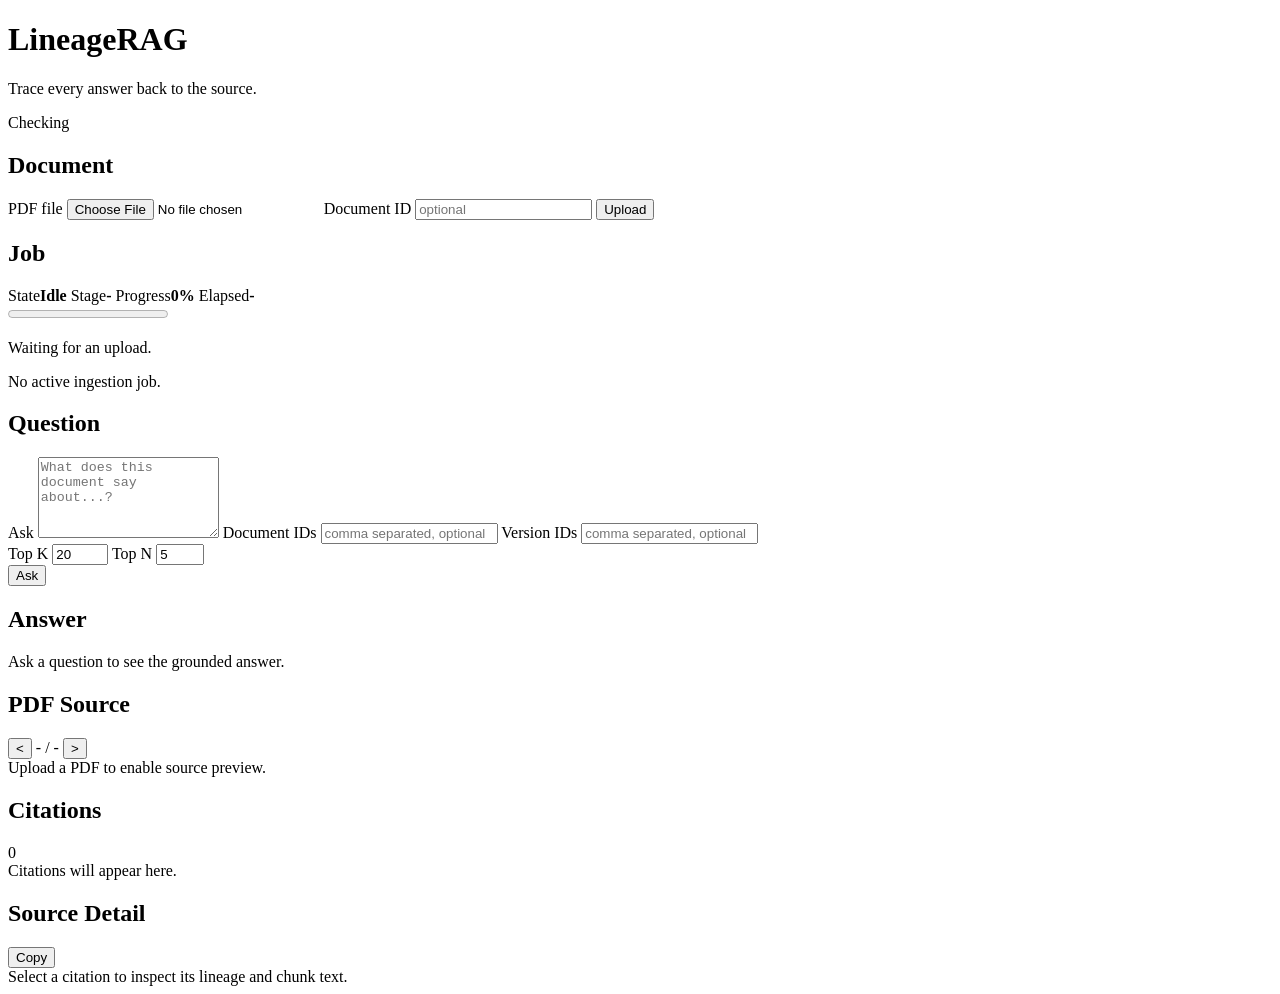
==== src/app/frontend/index.html @ 0d89eddd "Refactor : Rename packages" ====
<!doctype html>
<html lang="en">

<head>
  <meta charset="utf-8" />
  <meta name="viewport" content="width=device-width, initial-scale=1" />
  <title>LineageRAG</title>
  <link rel="stylesheet" href="/static/demo/styles.css" />
</head>

<body>
  <header class="topbar">
    <div>
      <h1>LineageRAG</h1>
      <p>Trace every answer back to the source.</p>
    </div>
    <div class="topbar-actions">
      <nav id="serviceLinks" class="service-links" aria-label="Service links"></nav>
      <div id="healthStatus" class="status status-muted">Checking</div>
    </div>
  </header>

  <main class="layout">
    <aside class="sidebar">
      <section class="panel">
        <h2>Document</h2>
        <form id="uploadForm" class="stack">
          <label>
            <span>PDF file</span>
            <input id="fileInput" type="file" accept="application/pdf" required />
          </label>
          <label>
            <span>Document ID</span>
            <input id="docIdInput" type="text" placeholder="optional" />
          </label>
          <button id="uploadButton" type="submit">Upload</button>
        </form>
      </section>

      <section class="panel">
        <h2>Job</h2>
        <div class="job-grid">
          <span>State</span><strong id="jobState">Idle</strong>
          <span>Stage</span><strong id="jobStage">-</strong>
          <span>Progress</span><strong id="jobProgress">0%</strong>
          <span>Elapsed</span><strong id="jobElapsed">-</strong>
        </div>
        <progress id="jobBar" max="100" value="0"></progress>
        <p id="jobDetail" class="job-detail">Waiting for an upload.</p>
        <ol id="jobTimeline" class="job-timeline" aria-label="Ingestion stages"></ol>
        <p id="jobMeta" class="muted">No active ingestion job.</p>
      </section>

      <section class="panel">
        <h2>Question</h2>
        <form id="queryForm" class="stack">
          <label>
            <span>Ask</span>
            <textarea id="queryInput" rows="5" placeholder="What does this document say about...?" required></textarea>
          </label>
          <label>
            <span>Document IDs</span>
            <input id="queryDocIds" type="text" placeholder="comma separated, optional" />
          </label>
          <label>
            <span>Version IDs</span>
            <input id="queryVersionIds" type="text" placeholder="comma separated, optional" />
          </label>
          <div class="split">
            <label>
              <span>Top K</span>
              <input id="topKInput" type="number" min="1" max="100" value="20" />
            </label>
            <label>
              <span>Top N</span>
              <input id="topNInput" type="number" min="1" max="20" value="5" />
            </label>
          </div>
          <button id="askButton" type="submit">Ask</button>
        </form>
      </section>
    </aside>

    <section class="workspace">
      <section class="panel answer-panel">
        <div class="panel-header">
          <h2>Answer</h2>
          <div class="answer-meta">
            <span id="cacheStatus" class="cache-badge" hidden>Cache hit</span>
            <span id="requestMeta" class="muted"></span>
          </div>
        </div>
        <div id="answerOutput" class="answer empty">Ask a question to see the grounded answer.</div>
        <div id="warningOutput" class="warnings"></div>
        <div id="timingOutput" class="timings"></div>
      </section>

      <section class="source-grid">
        <section class="panel pdf-panel">
          <div class="panel-header">
            <h2>PDF Source</h2>
            <div class="pdf-controls">
              <button id="prevPageButton" type="button" aria-label="Previous page">&lt;</button>
              <span id="pageIndicator">- / -</span>
              <button id="nextPageButton" type="button" aria-label="Next page">&gt;</button>
            </div>
          </div>
          <div id="pdfMessage" class="muted">Upload a PDF to enable source preview.</div>
          <div id="pdfViewport" class="pdf-viewport" hidden>
            <canvas id="pdfCanvas"></canvas>
            <svg id="overlayLayer" class="overlay-layer" aria-hidden="true"></svg>
          </div>
        </section>

        <section class="panel">
          <div class="panel-header">
            <h2>Citations</h2>
            <span id="citationCount" class="muted">0</span>
          </div>
          <div id="citationList" class="citation-list empty">Citations will appear here.</div>
        </section>
      </section>

      <section class="panel">
        <div class="panel-header">
          <h2>Source Detail</h2>
          <button id="copyCitationButton" type="button">Copy</button>
        </div>
        <div id="sourceDetail" class="source-detail empty">Select a citation to inspect its lineage and chunk text.
        </div>
      </section>
    </section>
  </main>

  <script src="/static/demo/app.js" type="module"></script>
</body>

</html>
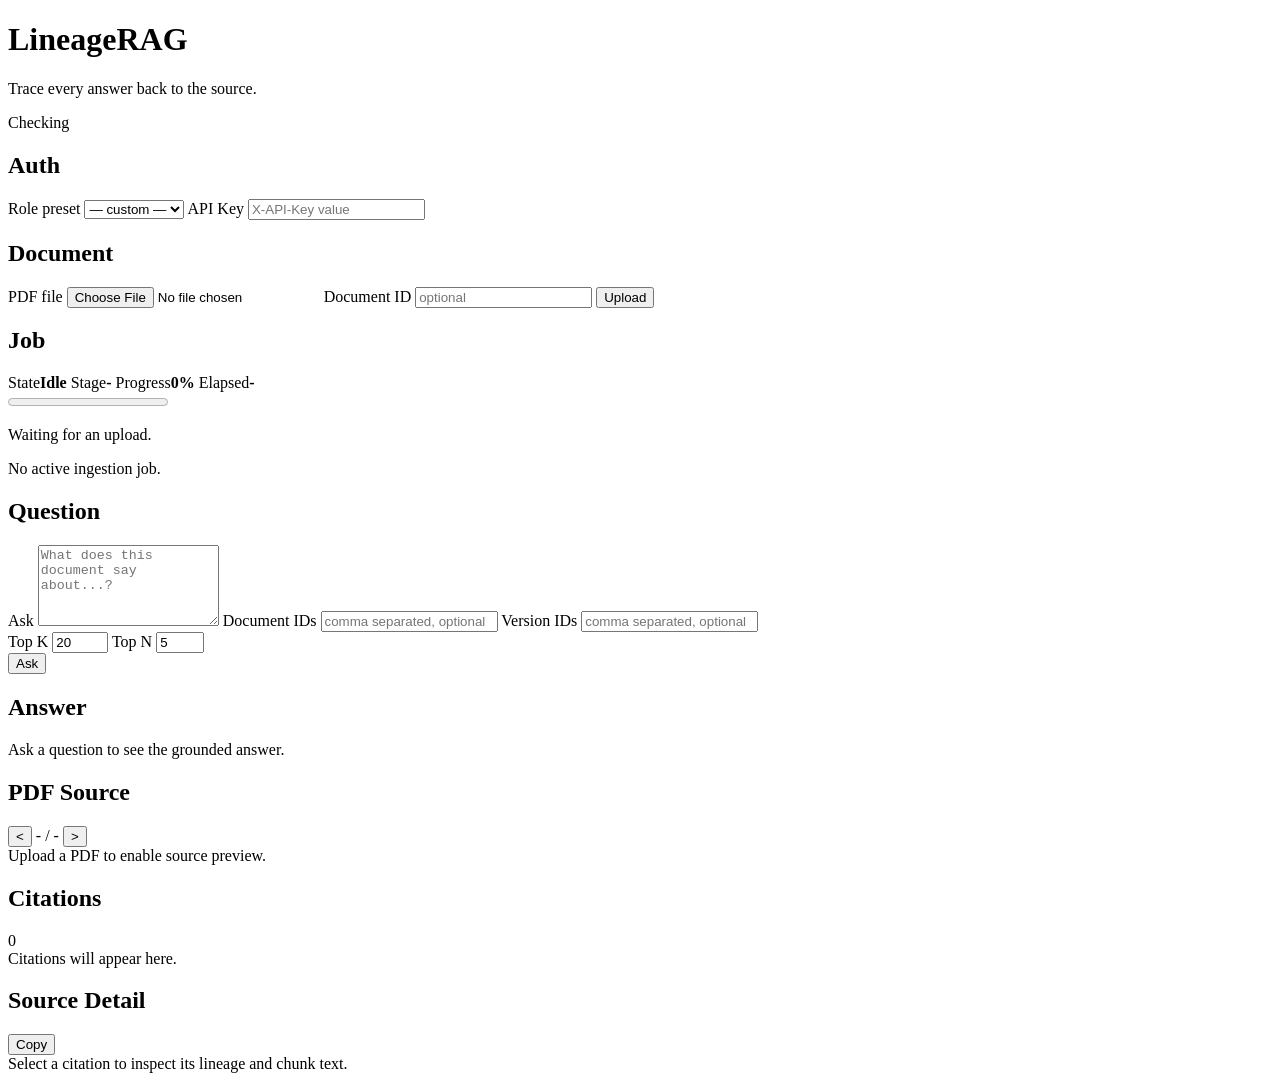
==== commit e957db57: "feat(demo): single source of truth for role preset keys Role keys defined once in Settings (DEMO_REA" ====
--- a/src/app/frontend/index.html
+++ b/src/app/frontend/index.html
@@ -22,6 +22,22 @@
 
   <main class="layout">
     <aside class="sidebar">
+      <section class="panel">
+        <h2>Auth</h2>
+        <div class="stack">
+          <label>
+            <span>Role preset</span>
+            <select id="rolePreset">
+              <option value="">— custom —</option>
+            </select>
+          </label>
+          <label>
+            <span>API Key</span>
+            <input id="apiKeyInput" type="password" placeholder="X-API-Key value" autocomplete="off" />
+          </label>
+        </div>
+      </section>
+
       <section class="panel">
         <h2>Document</h2>
         <form id="uploadForm" class="stack">
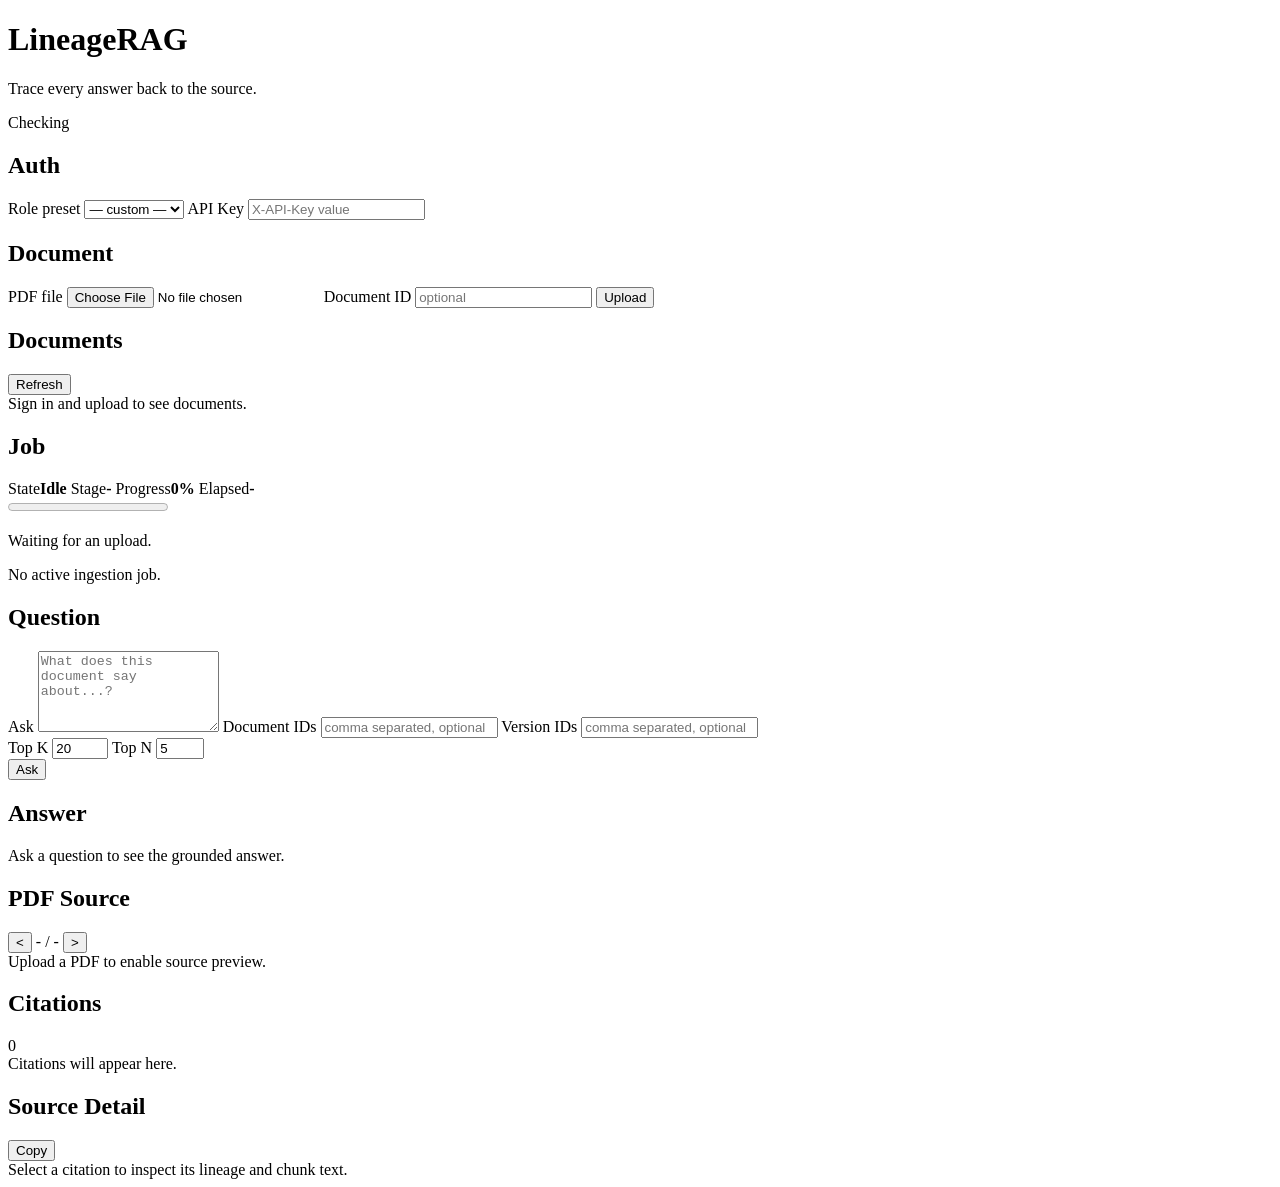
==== commit 829b6a6d: "feat(demo-ui): add document management panel to sidebar - New 'Documents' panel lists all active doc" ====
--- a/src/app/frontend/index.html
+++ b/src/app/frontend/index.html
@@ -51,6 +51,14 @@
           </label>
           <button id="uploadButton" type="submit">Upload</button>
         </form>
+      </section>
+
+      <section class="panel">
+        <div class="panel-header">
+          <h2>Documents</h2>
+          <button id="refreshDocsButton" type="button" class="btn-sm">Refresh</button>
+        </div>
+        <div id="docsList" class="docs-list empty">Sign in and upload to see documents.</div>
       </section>
 
       <section class="panel">
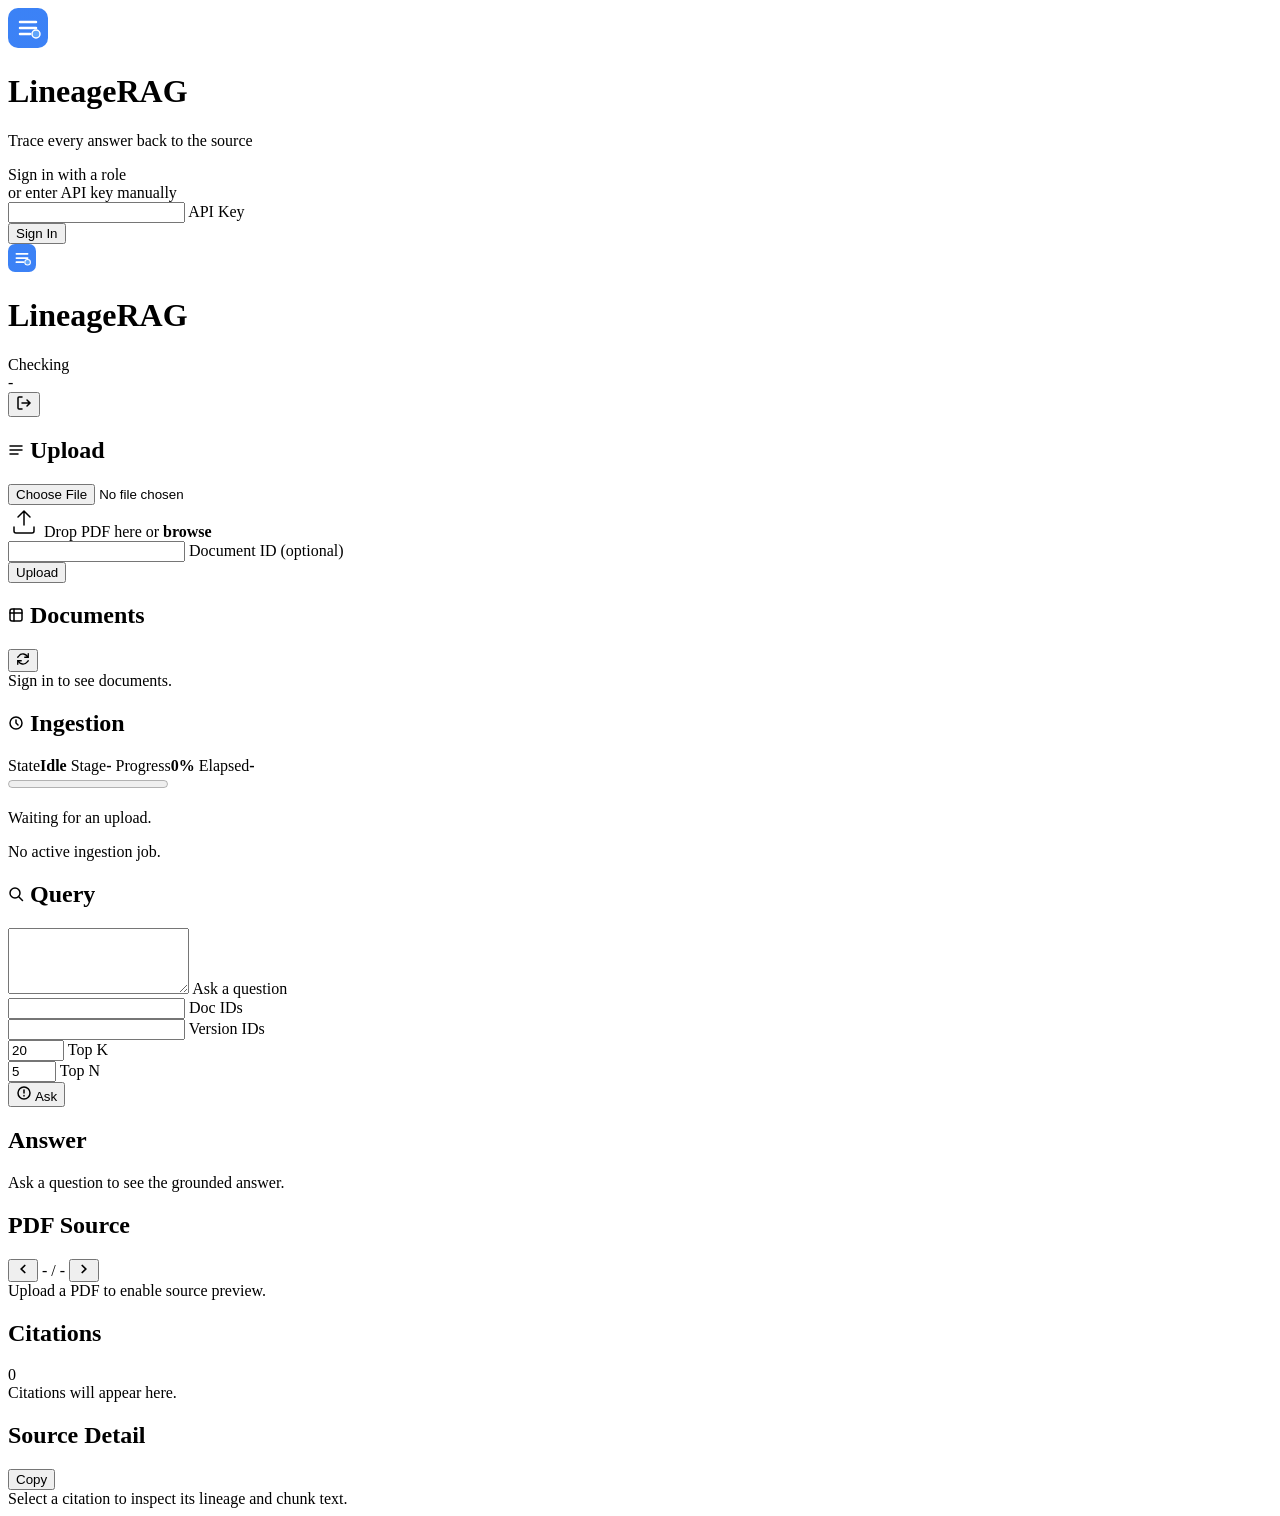
==== commit 8f92e371: "UI Revamp" ====
--- a/src/app/frontend/index.html
+++ b/src/app/frontend/index.html
@@ -5,156 +5,235 @@
   <meta charset="utf-8" />
   <meta name="viewport" content="width=device-width, initial-scale=1" />
   <title>LineageRAG</title>
+  <link rel="preconnect" href="https://fonts.googleapis.com" />
+  <link rel="preconnect" href="https://fonts.gstatic.com" crossorigin />
+  <link href="https://fonts.googleapis.com/css2?family=DM+Sans:ital,opsz,wght@0,9..40,300;0,9..40,400;0,9..40,500;0,9..40,600;0,9..40,700&family=JetBrains+Mono:wght@400;500&display=swap" rel="stylesheet" />
   <link rel="stylesheet" href="/static/demo/styles.css" />
 </head>
 
 <body>
-  <header class="topbar">
-    <div>
-      <h1>LineageRAG</h1>
-      <p>Trace every answer back to the source.</p>
+  <div id="loginScreen" class="login-screen">
+    <div class="login-bg-grid"></div>
+    <div class="login-container fade-in">
+      <div class="login-brand">
+        <div class="login-logo">
+          <svg width="40" height="40" viewBox="0 0 40 40" fill="none">
+            <rect width="40" height="40" rx="10" fill="url(#logo-grad)" />
+            <path d="M12 14h16M12 20h16M12 26h10" stroke="#fff" stroke-width="2.5" stroke-linecap="round" />
+            <circle cx="28" cy="26" r="4" fill="#60a5fa" stroke="#fff" stroke-width="1.5" />
+            <defs>
+              <linearGradient id="logo-grad" x1="0" y1="0" x2="40" y2="40">
+                <stop stop-color="#3b82f6" />
+                <stop offset="1" stop-color="#6366f1" />
+              </linearGradient>
+            </defs>
+          </svg>
+        </div>
+        <h1 class="login-title">LineageRAG</h1>
+        <p class="login-subtitle">Trace every answer back to the source</p>
+      </div>
+
+      <div class="login-section-label">Sign in with a role</div>
+      <div id="roleCards" class="role-cards"></div>
+
+      <div class="login-divider"><span>or enter API key manually</span></div>
+
+      <form id="manualLoginForm" class="manual-login-form">
+        <div class="input-group">
+          <input id="manualApiKey" type="password" placeholder=" " autocomplete="off" required />
+          <label>API Key</label>
+        </div>
+        <button type="submit" class="btn btn-primary btn-block">Sign In</button>
+      </form>
     </div>
-    <div class="topbar-actions">
-      <nav id="serviceLinks" class="service-links" aria-label="Service links"></nav>
-      <div id="healthStatus" class="status status-muted">Checking</div>
-    </div>
-  </header>
-
-  <main class="layout">
-    <aside class="sidebar">
-      <section class="panel">
-        <h2>Auth</h2>
-        <div class="stack">
-          <label>
-            <span>Role preset</span>
-            <select id="rolePreset">
-              <option value="">— custom —</option>
-            </select>
-          </label>
-          <label>
-            <span>API Key</span>
-            <input id="apiKeyInput" type="password" placeholder="X-API-Key value" autocomplete="off" />
-          </label>
-        </div>
+  </div>
+
+  <div id="appScreen" class="app-screen hidden">
+    <header class="topbar">
+      <div class="topbar-left">
+        <div class="topbar-logo">
+          <svg width="28" height="28" viewBox="0 0 40 40" fill="none">
+            <rect width="40" height="40" rx="10" fill="url(#logo-grad2)" />
+            <path d="M12 14h16M12 20h16M12 26h10" stroke="#fff" stroke-width="2.5" stroke-linecap="round" />
+            <circle cx="28" cy="26" r="4" fill="#60a5fa" stroke="#fff" stroke-width="1.5" />
+            <defs>
+              <linearGradient id="logo-grad2" x1="0" y1="0" x2="40" y2="40">
+                <stop stop-color="#3b82f6" />
+                <stop offset="1" stop-color="#6366f1" />
+              </linearGradient>
+            </defs>
+          </svg>
+        </div>
+        <div>
+          <h1 class="topbar-title">LineageRAG</h1>
+        </div>
+      </div>
+      <div class="topbar-right">
+        <nav id="serviceLinks" class="service-links" aria-label="Service links"></nav>
+        <div id="healthStatus" class="health-badge health-checking">Checking</div>
+        <div class="user-menu">
+          <div id="userBadge" class="user-badge">
+            <span class="user-role" id="userRole">-</span>
+          </div>
+          <button id="logoutButton" type="button" class="btn btn-ghost btn-xs" title="Sign out">
+            <svg width="16" height="16" viewBox="0 0 16 16" fill="none" stroke="currentColor" stroke-width="1.5" stroke-linecap="round"><path d="M6 14H3a1 1 0 01-1-1V3a1 1 0 011-1h3M11 11l3-3-3-3M14 8H6"/></svg>
+          </button>
+        </div>
+      </div>
+    </header>
+
+    <main class="layout">
+      <aside class="sidebar">
+        <section class="panel">
+          <div class="panel-header">
+            <h2 class="panel-title">
+              <svg width="16" height="16" viewBox="0 0 16 16" fill="none" stroke="currentColor" stroke-width="1.5" stroke-linecap="round"><path d="M2 4h12M2 8h12M2 12h8"/></svg>
+              Upload
+            </h2>
+          </div>
+          <form id="uploadForm" class="stack">
+            <div class="drop-zone" id="dropZone">
+              <input id="fileInput" type="file" accept="application/pdf" required class="file-input-hidden" />
+              <div class="drop-zone-content">
+                <svg width="32" height="32" viewBox="0 0 32 32" fill="none" stroke="currentColor" stroke-width="1.5" stroke-linecap="round"><path d="M16 20V6M10 12l6-6 6 6M26 22v4a2 2 0 01-2 2H8a2 2 0 01-2-2v-4"/></svg>
+                <span class="drop-zone-text">Drop PDF here or <strong>browse</strong></span>
+                <span id="fileName" class="file-name"></span>
+              </div>
+            </div>
+            <div class="input-group">
+              <input id="docIdInput" type="text" placeholder=" " />
+              <label>Document ID (optional)</label>
+            </div>
+            <button id="uploadButton" type="submit" class="btn btn-primary btn-block">Upload</button>
+          </form>
+        </section>
+
+        <section class="panel">
+          <div class="panel-header">
+            <h2 class="panel-title">
+              <svg width="16" height="16" viewBox="0 0 16 16" fill="none" stroke="currentColor" stroke-width="1.5" stroke-linecap="round"><rect x="2" y="2" width="12" height="12" rx="2"/><path d="M6 2v12M2 6h12"/></svg>
+              Documents
+            </h2>
+            <button id="refreshDocsButton" type="button" class="btn btn-ghost btn-xs">
+              <svg width="14" height="14" viewBox="0 0 16 16" fill="none" stroke="currentColor" stroke-width="1.5" stroke-linecap="round"><path d="M14 2v4h-4M2 14v-4h4"/><path d="M13.5 6A6 6 0 003.1 4.7L2 6M2.5 10a6 6 0 0010.4 1.3L14 10"/></svg>
+            </button>
+          </div>
+          <div id="docsList" class="docs-list empty">Sign in to see documents.</div>
+        </section>
+
+        <section class="panel">
+          <div class="panel-header">
+            <h2 class="panel-title">
+              <svg width="16" height="16" viewBox="0 0 16 16" fill="none" stroke="currentColor" stroke-width="1.5" stroke-linecap="round"><circle cx="8" cy="8" r="6"/><path d="M8 5v3l2 2"/></svg>
+              Ingestion
+            </h2>
+          </div>
+          <div class="job-grid">
+            <span>State</span><strong id="jobState">Idle</strong>
+            <span>Stage</span><strong id="jobStage">-</strong>
+            <span>Progress</span><strong id="jobProgress">0%</strong>
+            <span>Elapsed</span><strong id="jobElapsed">-</strong>
+          </div>
+          <progress id="jobBar" max="100" value="0"></progress>
+          <p id="jobDetail" class="job-detail">Waiting for an upload.</p>
+          <ol id="jobTimeline" class="job-timeline" aria-label="Ingestion stages"></ol>
+          <p id="jobMeta" class="text-muted text-sm">No active ingestion job.</p>
+        </section>
+
+        <section class="panel">
+          <div class="panel-header">
+            <h2 class="panel-title">
+              <svg width="16" height="16" viewBox="0 0 16 16" fill="none" stroke="currentColor" stroke-width="1.5" stroke-linecap="round"><circle cx="7" cy="7" r="5"/><path d="M11 11l3.5 3.5"/></svg>
+              Query
+            </h2>
+          </div>
+          <form id="queryForm" class="stack">
+            <div class="input-group">
+              <textarea id="queryInput" rows="4" placeholder=" " required></textarea>
+              <label>Ask a question</label>
+            </div>
+            <div class="input-row">
+              <div class="input-group input-sm">
+                <input id="queryDocIds" type="text" placeholder=" " />
+                <label>Doc IDs</label>
+              </div>
+              <div class="input-group input-sm">
+                <input id="queryVersionIds" type="text" placeholder=" " />
+                <label>Version IDs</label>
+              </div>
+            </div>
+            <div class="input-row">
+              <div class="input-group input-xs">
+                <input id="topKInput" type="number" min="1" max="100" value="20" placeholder=" " />
+                <label>Top K</label>
+              </div>
+              <div class="input-group input-xs">
+                <input id="topNInput" type="number" min="1" max="20" value="5" placeholder=" " />
+                <label>Top N</label>
+              </div>
+            </div>
+            <button id="askButton" type="submit" class="btn btn-accent btn-block">
+              <svg width="16" height="16" viewBox="0 0 16 16" fill="none" stroke="currentColor" stroke-width="1.5" stroke-linecap="round"><path d="M14 8a6 6 0 11-12 0 6 6 0 0112 0zM8 5v3M8 10.5v.5"/></svg>
+              Ask
+            </button>
+          </form>
+        </section>
+      </aside>
+
+      <section class="workspace">
+        <section class="panel answer-panel">
+          <div class="panel-header">
+            <h2 class="panel-title">Answer</h2>
+            <div class="answer-meta">
+              <span id="cacheStatus" class="cache-badge" hidden>Cache hit</span>
+              <span id="requestMeta" class="text-muted text-sm"></span>
+            </div>
+          </div>
+          <div id="answerOutput" class="answer empty">Ask a question to see the grounded answer.</div>
+          <div id="warningOutput" class="warnings"></div>
+          <div id="timingOutput" class="timings"></div>
+        </section>
+
+        <section class="source-grid">
+          <section class="panel pdf-panel">
+            <div class="panel-header">
+              <h2 class="panel-title">PDF Source</h2>
+              <div class="pdf-controls">
+                <button id="prevPageButton" type="button" class="btn btn-ghost btn-xs" aria-label="Previous page">
+                  <svg width="14" height="14" viewBox="0 0 16 16" fill="none" stroke="currentColor" stroke-width="2" stroke-linecap="round"><path d="M10 12L6 8l4-4"/></svg>
+                </button>
+                <span id="pageIndicator" class="page-indicator">- / -</span>
+                <button id="nextPageButton" type="button" class="btn btn-ghost btn-xs" aria-label="Next page">
+                  <svg width="14" height="14" viewBox="0 0 16 16" fill="none" stroke="currentColor" stroke-width="2" stroke-linecap="round"><path d="M6 4l4 4-4 4"/></svg>
+                </button>
+              </div>
+            </div>
+            <div id="pdfMessage" class="text-muted text-sm">Upload a PDF to enable source preview.</div>
+            <div id="pdfViewport" class="pdf-viewport" hidden>
+              <canvas id="pdfCanvas"></canvas>
+              <svg id="overlayLayer" class="overlay-layer" aria-hidden="true"></svg>
+            </div>
+          </section>
+
+          <section class="panel">
+            <div class="panel-header">
+              <h2 class="panel-title">Citations</h2>
+              <span id="citationCount" class="text-muted text-sm">0</span>
+            </div>
+            <div id="citationList" class="citation-list empty">Citations will appear here.</div>
+          </section>
+        </section>
+
+        <section class="panel">
+          <div class="panel-header">
+            <h2 class="panel-title">Source Detail</h2>
+            <button id="copyCitationButton" type="button" class="btn btn-ghost btn-xs">Copy</button>
+          </div>
+          <div id="sourceDetail" class="source-detail empty">Select a citation to inspect its lineage and chunk text.</div>
+        </section>
       </section>
-
-      <section class="panel">
-        <h2>Document</h2>
-        <form id="uploadForm" class="stack">
-          <label>
-            <span>PDF file</span>
-            <input id="fileInput" type="file" accept="application/pdf" required />
-          </label>
-          <label>
-            <span>Document ID</span>
-            <input id="docIdInput" type="text" placeholder="optional" />
-          </label>
-          <button id="uploadButton" type="submit">Upload</button>
-        </form>
-      </section>
-
-      <section class="panel">
-        <div class="panel-header">
-          <h2>Documents</h2>
-          <button id="refreshDocsButton" type="button" class="btn-sm">Refresh</button>
-        </div>
-        <div id="docsList" class="docs-list empty">Sign in and upload to see documents.</div>
-      </section>
-
-      <section class="panel">
-        <h2>Job</h2>
-        <div class="job-grid">
-          <span>State</span><strong id="jobState">Idle</strong>
-          <span>Stage</span><strong id="jobStage">-</strong>
-          <span>Progress</span><strong id="jobProgress">0%</strong>
-          <span>Elapsed</span><strong id="jobElapsed">-</strong>
-        </div>
-        <progress id="jobBar" max="100" value="0"></progress>
-        <p id="jobDetail" class="job-detail">Waiting for an upload.</p>
-        <ol id="jobTimeline" class="job-timeline" aria-label="Ingestion stages"></ol>
-        <p id="jobMeta" class="muted">No active ingestion job.</p>
-      </section>
-
-      <section class="panel">
-        <h2>Question</h2>
-        <form id="queryForm" class="stack">
-          <label>
-            <span>Ask</span>
-            <textarea id="queryInput" rows="5" placeholder="What does this document say about...?" required></textarea>
-          </label>
-          <label>
-            <span>Document IDs</span>
-            <input id="queryDocIds" type="text" placeholder="comma separated, optional" />
-          </label>
-          <label>
-            <span>Version IDs</span>
-            <input id="queryVersionIds" type="text" placeholder="comma separated, optional" />
-          </label>
-          <div class="split">
-            <label>
-              <span>Top K</span>
-              <input id="topKInput" type="number" min="1" max="100" value="20" />
-            </label>
-            <label>
-              <span>Top N</span>
-              <input id="topNInput" type="number" min="1" max="20" value="5" />
-            </label>
-          </div>
-          <button id="askButton" type="submit">Ask</button>
-        </form>
-      </section>
-    </aside>
-
-    <section class="workspace">
-      <section class="panel answer-panel">
-        <div class="panel-header">
-          <h2>Answer</h2>
-          <div class="answer-meta">
-            <span id="cacheStatus" class="cache-badge" hidden>Cache hit</span>
-            <span id="requestMeta" class="muted"></span>
-          </div>
-        </div>
-        <div id="answerOutput" class="answer empty">Ask a question to see the grounded answer.</div>
-        <div id="warningOutput" class="warnings"></div>
-        <div id="timingOutput" class="timings"></div>
-      </section>
-
-      <section class="source-grid">
-        <section class="panel pdf-panel">
-          <div class="panel-header">
-            <h2>PDF Source</h2>
-            <div class="pdf-controls">
-              <button id="prevPageButton" type="button" aria-label="Previous page">&lt;</button>
-              <span id="pageIndicator">- / -</span>
-              <button id="nextPageButton" type="button" aria-label="Next page">&gt;</button>
-            </div>
-          </div>
-          <div id="pdfMessage" class="muted">Upload a PDF to enable source preview.</div>
-          <div id="pdfViewport" class="pdf-viewport" hidden>
-            <canvas id="pdfCanvas"></canvas>
-            <svg id="overlayLayer" class="overlay-layer" aria-hidden="true"></svg>
-          </div>
-        </section>
-
-        <section class="panel">
-          <div class="panel-header">
-            <h2>Citations</h2>
-            <span id="citationCount" class="muted">0</span>
-          </div>
-          <div id="citationList" class="citation-list empty">Citations will appear here.</div>
-        </section>
-      </section>
-
-      <section class="panel">
-        <div class="panel-header">
-          <h2>Source Detail</h2>
-          <button id="copyCitationButton" type="button">Copy</button>
-        </div>
-        <div id="sourceDetail" class="source-detail empty">Select a citation to inspect its lineage and chunk text.
-        </div>
-      </section>
-    </section>
-  </main>
+    </main>
+  </div>
 
   <script src="/static/demo/app.js" type="module"></script>
 </body>
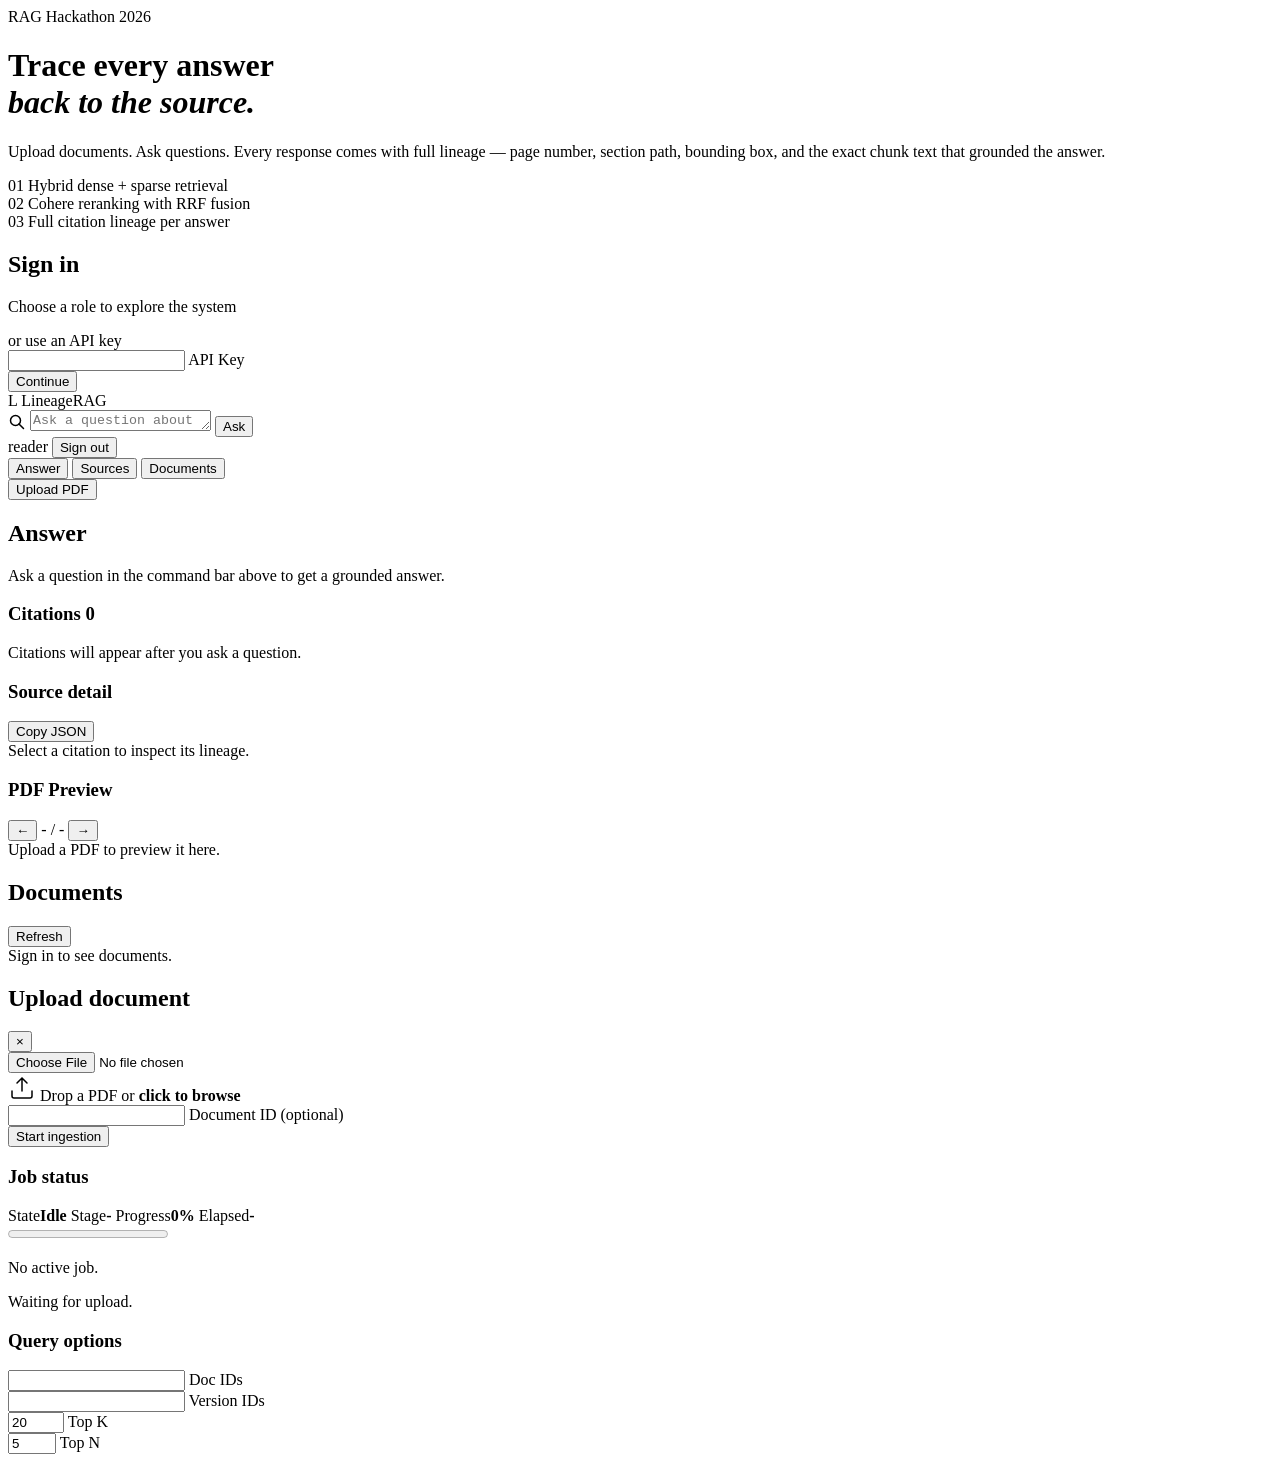
==== commit 5134ef65: "theme changes with differnt elements and layouts" ====
--- a/src/app/frontend/index.html
+++ b/src/app/frontend/index.html
@@ -7,232 +7,209 @@
   <title>LineageRAG</title>
   <link rel="preconnect" href="https://fonts.googleapis.com" />
   <link rel="preconnect" href="https://fonts.gstatic.com" crossorigin />
-  <link href="https://fonts.googleapis.com/css2?family=DM+Sans:ital,opsz,wght@0,9..40,300;0,9..40,400;0,9..40,500;0,9..40,600;0,9..40,700&family=JetBrains+Mono:wght@400;500&display=swap" rel="stylesheet" />
+  <link href="https://fonts.googleapis.com/css2?family=Instrument+Serif:ital@0;1&family=Outfit:wght@300;400;500;600;700&family=IBM+Plex+Mono:wght@400;500&display=swap" rel="stylesheet" />
   <link rel="stylesheet" href="/static/demo/styles.css" />
 </head>
 
 <body>
-  <div id="loginScreen" class="login-screen">
-    <div class="login-bg-grid"></div>
-    <div class="login-container fade-in">
-      <div class="login-brand">
-        <div class="login-logo">
-          <svg width="40" height="40" viewBox="0 0 40 40" fill="none">
-            <rect width="40" height="40" rx="10" fill="url(#logo-grad)" />
-            <path d="M12 14h16M12 20h16M12 26h10" stroke="#fff" stroke-width="2.5" stroke-linecap="round" />
-            <circle cx="28" cy="26" r="4" fill="#60a5fa" stroke="#fff" stroke-width="1.5" />
-            <defs>
-              <linearGradient id="logo-grad" x1="0" y1="0" x2="40" y2="40">
-                <stop stop-color="#3b82f6" />
-                <stop offset="1" stop-color="#6366f1" />
-              </linearGradient>
-            </defs>
-          </svg>
-        </div>
-        <h1 class="login-title">LineageRAG</h1>
-        <p class="login-subtitle">Trace every answer back to the source</p>
-      </div>
-
-      <div class="login-section-label">Sign in with a role</div>
-      <div id="roleCards" class="role-cards"></div>
-
-      <div class="login-divider"><span>or enter API key manually</span></div>
-
-      <form id="manualLoginForm" class="manual-login-form">
-        <div class="input-group">
-          <input id="manualApiKey" type="password" placeholder=" " autocomplete="off" required />
-          <label>API Key</label>
-        </div>
-        <button type="submit" class="btn btn-primary btn-block">Sign In</button>
-      </form>
+  <div id="loginView" class="login-view">
+    <div class="login-left">
+      <div class="login-left-content">
+        <div class="login-eyebrow">RAG Hackathon 2026</div>
+        <h1 class="login-headline">Trace every answer<br /><em>back to the source.</em></h1>
+        <p class="login-body">Upload documents. Ask questions. Every response comes with full lineage &mdash; page number, section path, bounding box, and the exact chunk text that grounded the answer.</p>
+        <div class="login-features">
+          <div class="login-feature">
+            <span class="feat-num">01</span>
+            <span class="feat-text">Hybrid dense + sparse retrieval</span>
+          </div>
+          <div class="login-feature">
+            <span class="feat-num">02</span>
+            <span class="feat-text">Cohere reranking with RRF fusion</span>
+          </div>
+          <div class="login-feature">
+            <span class="feat-num">03</span>
+            <span class="feat-text">Full citation lineage per answer</span>
+          </div>
+        </div>
+      </div>
+    </div>
+
+    <div class="login-right">
+      <div class="login-form-wrap">
+        <h2 class="login-form-title">Sign in</h2>
+        <p class="login-form-sub">Choose a role to explore the system</p>
+
+        <div id="roleCards" class="role-cards"></div>
+
+        <div class="login-or"><span>or use an API key</span></div>
+
+        <form id="manualLoginForm" class="login-manual">
+          <div class="field">
+            <input id="manualApiKey" type="password" placeholder=" " autocomplete="off" required />
+            <label for="manualApiKey">API Key</label>
+          </div>
+          <button type="submit" class="btn btn-accent btn-full">Continue</button>
+        </form>
+      </div>
     </div>
   </div>
 
-  <div id="appScreen" class="app-screen hidden">
+  <div id="appView" class="app-view hidden">
     <header class="topbar">
-      <div class="topbar-left">
-        <div class="topbar-logo">
-          <svg width="28" height="28" viewBox="0 0 40 40" fill="none">
-            <rect width="40" height="40" rx="10" fill="url(#logo-grad2)" />
-            <path d="M12 14h16M12 20h16M12 26h10" stroke="#fff" stroke-width="2.5" stroke-linecap="round" />
-            <circle cx="28" cy="26" r="4" fill="#60a5fa" stroke="#fff" stroke-width="1.5" />
-            <defs>
-              <linearGradient id="logo-grad2" x1="0" y1="0" x2="40" y2="40">
-                <stop stop-color="#3b82f6" />
-                <stop offset="1" stop-color="#6366f1" />
-              </linearGradient>
-            </defs>
-          </svg>
-        </div>
-        <div>
-          <h1 class="topbar-title">LineageRAG</h1>
-        </div>
-      </div>
-      <div class="topbar-right">
-        <nav id="serviceLinks" class="service-links" aria-label="Service links"></nav>
-        <div id="healthStatus" class="health-badge health-checking">Checking</div>
-        <div class="user-menu">
-          <div id="userBadge" class="user-badge">
-            <span class="user-role" id="userRole">-</span>
-          </div>
-          <button id="logoutButton" type="button" class="btn btn-ghost btn-xs" title="Sign out">
-            <svg width="16" height="16" viewBox="0 0 16 16" fill="none" stroke="currentColor" stroke-width="1.5" stroke-linecap="round"><path d="M6 14H3a1 1 0 01-1-1V3a1 1 0 011-1h3M11 11l3-3-3-3M14 8H6"/></svg>
-          </button>
+      <div class="topbar-brand">
+        <span class="brand-mark">L</span>
+        <span class="brand-name">LineageRAG</span>
+      </div>
+
+      <div class="topbar-center">
+        <form id="queryForm" class="command-bar">
+          <svg class="command-icon" width="18" height="18" viewBox="0 0 18 18" fill="none" stroke="currentColor" stroke-width="1.5" stroke-linecap="round"><circle cx="7.5" cy="7.5" r="5"/><path d="M11 11l4.5 4.5"/></svg>
+          <textarea id="queryInput" rows="1" placeholder="Ask a question about your documents..." required></textarea>
+          <button id="askButton" type="submit" class="btn btn-accent btn-sm">Ask</button>
+        </form>
+      </div>
+
+      <div class="topbar-actions">
+        <nav id="serviceLinks" class="svc-links" aria-label="Services"></nav>
+        <div id="healthStatus" class="health-dot health-checking" title="Checking..."></div>
+        <div class="user-pill">
+          <span id="userRole" class="user-role-label">reader</span>
+          <button id="logoutButton" type="button" class="btn btn-text btn-2xs" title="Sign out">Sign out</button>
         </div>
       </div>
     </header>
 
-    <main class="layout">
-      <aside class="sidebar">
-        <section class="panel">
-          <div class="panel-header">
-            <h2 class="panel-title">
-              <svg width="16" height="16" viewBox="0 0 16 16" fill="none" stroke="currentColor" stroke-width="1.5" stroke-linecap="round"><path d="M2 4h12M2 8h12M2 12h8"/></svg>
-              Upload
-            </h2>
-          </div>
-          <form id="uploadForm" class="stack">
-            <div class="drop-zone" id="dropZone">
-              <input id="fileInput" type="file" accept="application/pdf" required class="file-input-hidden" />
-              <div class="drop-zone-content">
-                <svg width="32" height="32" viewBox="0 0 32 32" fill="none" stroke="currentColor" stroke-width="1.5" stroke-linecap="round"><path d="M16 20V6M10 12l6-6 6 6M26 22v4a2 2 0 01-2 2H8a2 2 0 01-2-2v-4"/></svg>
-                <span class="drop-zone-text">Drop PDF here or <strong>browse</strong></span>
-                <span id="fileName" class="file-name"></span>
+    <div class="toolbar">
+      <div class="toolbar-left">
+        <button id="tabAnswer" type="button" class="tab active" data-tab="answer">Answer</button>
+        <button id="tabSources" type="button" class="tab" data-tab="sources">Sources</button>
+        <button id="tabDocuments" type="button" class="tab" data-tab="documents">Documents</button>
+      </div>
+      <div class="toolbar-right">
+        <button id="openIngest" type="button" class="btn btn-outline btn-sm">Upload PDF</button>
+      </div>
+    </div>
+
+    <main class="content">
+      <section id="paneAnswer" class="pane active">
+        <div class="answer-header">
+          <h2 class="pane-heading">Answer</h2>
+          <div class="answer-badges">
+            <span id="cacheStatus" class="badge badge-green" hidden>Cache</span>
+            <span id="requestMeta" class="text-dim text-xs"></span>
+          </div>
+        </div>
+        <div id="answerOutput" class="answer-body empty">Ask a question in the command bar above to get a grounded answer.</div>
+        <div id="warningOutput" class="warnings"></div>
+        <div id="timingOutput" class="timings"></div>
+
+        <div class="citations-section">
+          <div class="citations-header">
+            <h3 class="pane-heading">Citations <span id="citationCount" class="count-badge">0</span></h3>
+          </div>
+          <div id="citationList" class="citation-list empty">Citations will appear after you ask a question.</div>
+        </div>
+
+        <div class="detail-section">
+          <div class="detail-header">
+            <h3 class="pane-heading">Source detail</h3>
+            <button id="copyCitationButton" type="button" class="btn btn-text btn-2xs">Copy JSON</button>
+          </div>
+          <div id="sourceDetail" class="source-detail empty">Select a citation to inspect its lineage.</div>
+        </div>
+      </section>
+
+      <section id="paneSources" class="pane">
+        <div class="sources-layout">
+          <div class="pdf-col">
+            <div class="pdf-toolbar">
+              <h3 class="pane-heading">PDF Preview</h3>
+              <div class="pdf-nav">
+                <button id="prevPageButton" type="button" class="btn btn-text btn-2xs" aria-label="Previous page">&larr;</button>
+                <span id="pageIndicator" class="text-dim text-xs mono">- / -</span>
+                <button id="nextPageButton" type="button" class="btn btn-text btn-2xs" aria-label="Next page">&rarr;</button>
               </div>
             </div>
-            <div class="input-group">
-              <input id="docIdInput" type="text" placeholder=" " />
-              <label>Document ID (optional)</label>
-            </div>
-            <button id="uploadButton" type="submit" class="btn btn-primary btn-block">Upload</button>
-          </form>
-        </section>
-
-        <section class="panel">
-          <div class="panel-header">
-            <h2 class="panel-title">
-              <svg width="16" height="16" viewBox="0 0 16 16" fill="none" stroke="currentColor" stroke-width="1.5" stroke-linecap="round"><rect x="2" y="2" width="12" height="12" rx="2"/><path d="M6 2v12M2 6h12"/></svg>
-              Documents
-            </h2>
-            <button id="refreshDocsButton" type="button" class="btn btn-ghost btn-xs">
-              <svg width="14" height="14" viewBox="0 0 16 16" fill="none" stroke="currentColor" stroke-width="1.5" stroke-linecap="round"><path d="M14 2v4h-4M2 14v-4h4"/><path d="M13.5 6A6 6 0 003.1 4.7L2 6M2.5 10a6 6 0 0010.4 1.3L14 10"/></svg>
-            </button>
-          </div>
-          <div id="docsList" class="docs-list empty">Sign in to see documents.</div>
-        </section>
-
-        <section class="panel">
-          <div class="panel-header">
-            <h2 class="panel-title">
-              <svg width="16" height="16" viewBox="0 0 16 16" fill="none" stroke="currentColor" stroke-width="1.5" stroke-linecap="round"><circle cx="8" cy="8" r="6"/><path d="M8 5v3l2 2"/></svg>
-              Ingestion
-            </h2>
-          </div>
-          <div class="job-grid">
-            <span>State</span><strong id="jobState">Idle</strong>
-            <span>Stage</span><strong id="jobStage">-</strong>
-            <span>Progress</span><strong id="jobProgress">0%</strong>
-            <span>Elapsed</span><strong id="jobElapsed">-</strong>
-          </div>
-          <progress id="jobBar" max="100" value="0"></progress>
-          <p id="jobDetail" class="job-detail">Waiting for an upload.</p>
-          <ol id="jobTimeline" class="job-timeline" aria-label="Ingestion stages"></ol>
-          <p id="jobMeta" class="text-muted text-sm">No active ingestion job.</p>
-        </section>
-
-        <section class="panel">
-          <div class="panel-header">
-            <h2 class="panel-title">
-              <svg width="16" height="16" viewBox="0 0 16 16" fill="none" stroke="currentColor" stroke-width="1.5" stroke-linecap="round"><circle cx="7" cy="7" r="5"/><path d="M11 11l3.5 3.5"/></svg>
-              Query
-            </h2>
-          </div>
-          <form id="queryForm" class="stack">
-            <div class="input-group">
-              <textarea id="queryInput" rows="4" placeholder=" " required></textarea>
-              <label>Ask a question</label>
-            </div>
-            <div class="input-row">
-              <div class="input-group input-sm">
-                <input id="queryDocIds" type="text" placeholder=" " />
-                <label>Doc IDs</label>
-              </div>
-              <div class="input-group input-sm">
-                <input id="queryVersionIds" type="text" placeholder=" " />
-                <label>Version IDs</label>
-              </div>
-            </div>
-            <div class="input-row">
-              <div class="input-group input-xs">
-                <input id="topKInput" type="number" min="1" max="100" value="20" placeholder=" " />
-                <label>Top K</label>
-              </div>
-              <div class="input-group input-xs">
-                <input id="topNInput" type="number" min="1" max="20" value="5" placeholder=" " />
-                <label>Top N</label>
-              </div>
-            </div>
-            <button id="askButton" type="submit" class="btn btn-accent btn-block">
-              <svg width="16" height="16" viewBox="0 0 16 16" fill="none" stroke="currentColor" stroke-width="1.5" stroke-linecap="round"><path d="M14 8a6 6 0 11-12 0 6 6 0 0112 0zM8 5v3M8 10.5v.5"/></svg>
-              Ask
-            </button>
-          </form>
-        </section>
-      </aside>
-
-      <section class="workspace">
-        <section class="panel answer-panel">
-          <div class="panel-header">
-            <h2 class="panel-title">Answer</h2>
-            <div class="answer-meta">
-              <span id="cacheStatus" class="cache-badge" hidden>Cache hit</span>
-              <span id="requestMeta" class="text-muted text-sm"></span>
-            </div>
-          </div>
-          <div id="answerOutput" class="answer empty">Ask a question to see the grounded answer.</div>
-          <div id="warningOutput" class="warnings"></div>
-          <div id="timingOutput" class="timings"></div>
-        </section>
-
-        <section class="source-grid">
-          <section class="panel pdf-panel">
-            <div class="panel-header">
-              <h2 class="panel-title">PDF Source</h2>
-              <div class="pdf-controls">
-                <button id="prevPageButton" type="button" class="btn btn-ghost btn-xs" aria-label="Previous page">
-                  <svg width="14" height="14" viewBox="0 0 16 16" fill="none" stroke="currentColor" stroke-width="2" stroke-linecap="round"><path d="M10 12L6 8l4-4"/></svg>
-                </button>
-                <span id="pageIndicator" class="page-indicator">- / -</span>
-                <button id="nextPageButton" type="button" class="btn btn-ghost btn-xs" aria-label="Next page">
-                  <svg width="14" height="14" viewBox="0 0 16 16" fill="none" stroke="currentColor" stroke-width="2" stroke-linecap="round"><path d="M6 4l4 4-4 4"/></svg>
-                </button>
-              </div>
-            </div>
-            <div id="pdfMessage" class="text-muted text-sm">Upload a PDF to enable source preview.</div>
+            <div id="pdfMessage" class="text-dim text-sm">Upload a PDF to preview it here.</div>
             <div id="pdfViewport" class="pdf-viewport" hidden>
               <canvas id="pdfCanvas"></canvas>
               <svg id="overlayLayer" class="overlay-layer" aria-hidden="true"></svg>
             </div>
-          </section>
-
-          <section class="panel">
-            <div class="panel-header">
-              <h2 class="panel-title">Citations</h2>
-              <span id="citationCount" class="text-muted text-sm">0</span>
-            </div>
-            <div id="citationList" class="citation-list empty">Citations will appear here.</div>
-          </section>
-        </section>
-
-        <section class="panel">
-          <div class="panel-header">
-            <h2 class="panel-title">Source Detail</h2>
-            <button id="copyCitationButton" type="button" class="btn btn-ghost btn-xs">Copy</button>
-          </div>
-          <div id="sourceDetail" class="source-detail empty">Select a citation to inspect its lineage and chunk text.</div>
-        </section>
+          </div>
+        </div>
+      </section>
+
+      <section id="paneDocuments" class="pane">
+        <div class="docs-header">
+          <h2 class="pane-heading">Documents</h2>
+          <button id="refreshDocsButton" type="button" class="btn btn-text btn-2xs">Refresh</button>
+        </div>
+        <div id="docsList" class="docs-grid empty">Sign in to see documents.</div>
       </section>
     </main>
+
+    <div id="ingestOverlay" class="overlay hidden">
+      <div class="overlay-backdrop" id="ingestBackdrop"></div>
+      <aside class="overlay-panel">
+        <div class="overlay-header">
+          <h2 class="pane-heading">Upload document</h2>
+          <button id="closeIngest" type="button" class="btn btn-text btn-2xs">&times;</button>
+        </div>
+
+        <form id="uploadForm" class="upload-form">
+          <div class="drop-area" id="dropZone">
+            <input id="fileInput" type="file" accept="application/pdf" required class="sr-only" />
+            <div class="drop-inner">
+              <svg width="28" height="28" viewBox="0 0 28 28" fill="none" stroke="currentColor" stroke-width="1.5" stroke-linecap="round"><path d="M14 18V6M9 10l5-5 5 5M24 18v5a2 2 0 01-2 2H6a2 2 0 01-2-2v-5"/></svg>
+              <span class="drop-label">Drop a PDF or <strong>click to browse</strong></span>
+              <span id="fileName" class="file-label"></span>
+            </div>
+          </div>
+          <div class="field">
+            <input id="docIdInput" type="text" placeholder=" " />
+            <label for="docIdInput">Document ID (optional)</label>
+          </div>
+          <button id="uploadButton" type="submit" class="btn btn-accent btn-full">Start ingestion</button>
+        </form>
+
+        <div class="job-section">
+          <h3 class="pane-heading">Job status</h3>
+          <div class="job-grid">
+            <span class="text-dim">State</span><strong id="jobState">Idle</strong>
+            <span class="text-dim">Stage</span><strong id="jobStage">-</strong>
+            <span class="text-dim">Progress</span><strong id="jobProgress">0%</strong>
+            <span class="text-dim">Elapsed</span><strong id="jobElapsed">-</strong>
+          </div>
+          <progress id="jobBar" max="100" value="0"></progress>
+          <p id="jobDetail" class="job-detail">No active job.</p>
+          <ol id="jobTimeline" class="job-timeline" aria-label="Ingestion stages"></ol>
+          <p id="jobMeta" class="text-dim text-xs">Waiting for upload.</p>
+        </div>
+
+        <div class="query-opts-section">
+          <h3 class="pane-heading">Query options</h3>
+          <div class="opts-grid">
+            <div class="field field-sm">
+              <input id="queryDocIds" type="text" placeholder=" " />
+              <label for="queryDocIds">Doc IDs</label>
+            </div>
+            <div class="field field-sm">
+              <input id="queryVersionIds" type="text" placeholder=" " />
+              <label for="queryVersionIds">Version IDs</label>
+            </div>
+            <div class="field field-xs">
+              <input id="topKInput" type="number" min="1" max="100" value="20" placeholder=" " />
+              <label for="topKInput">Top K</label>
+            </div>
+            <div class="field field-xs">
+              <input id="topNInput" type="number" min="1" max="20" value="5" placeholder=" " />
+              <label for="topNInput">Top N</label>
+            </div>
+          </div>
+        </div>
+      </aside>
+    </div>
   </div>
 
   <script src="/static/demo/app.js" type="module"></script>
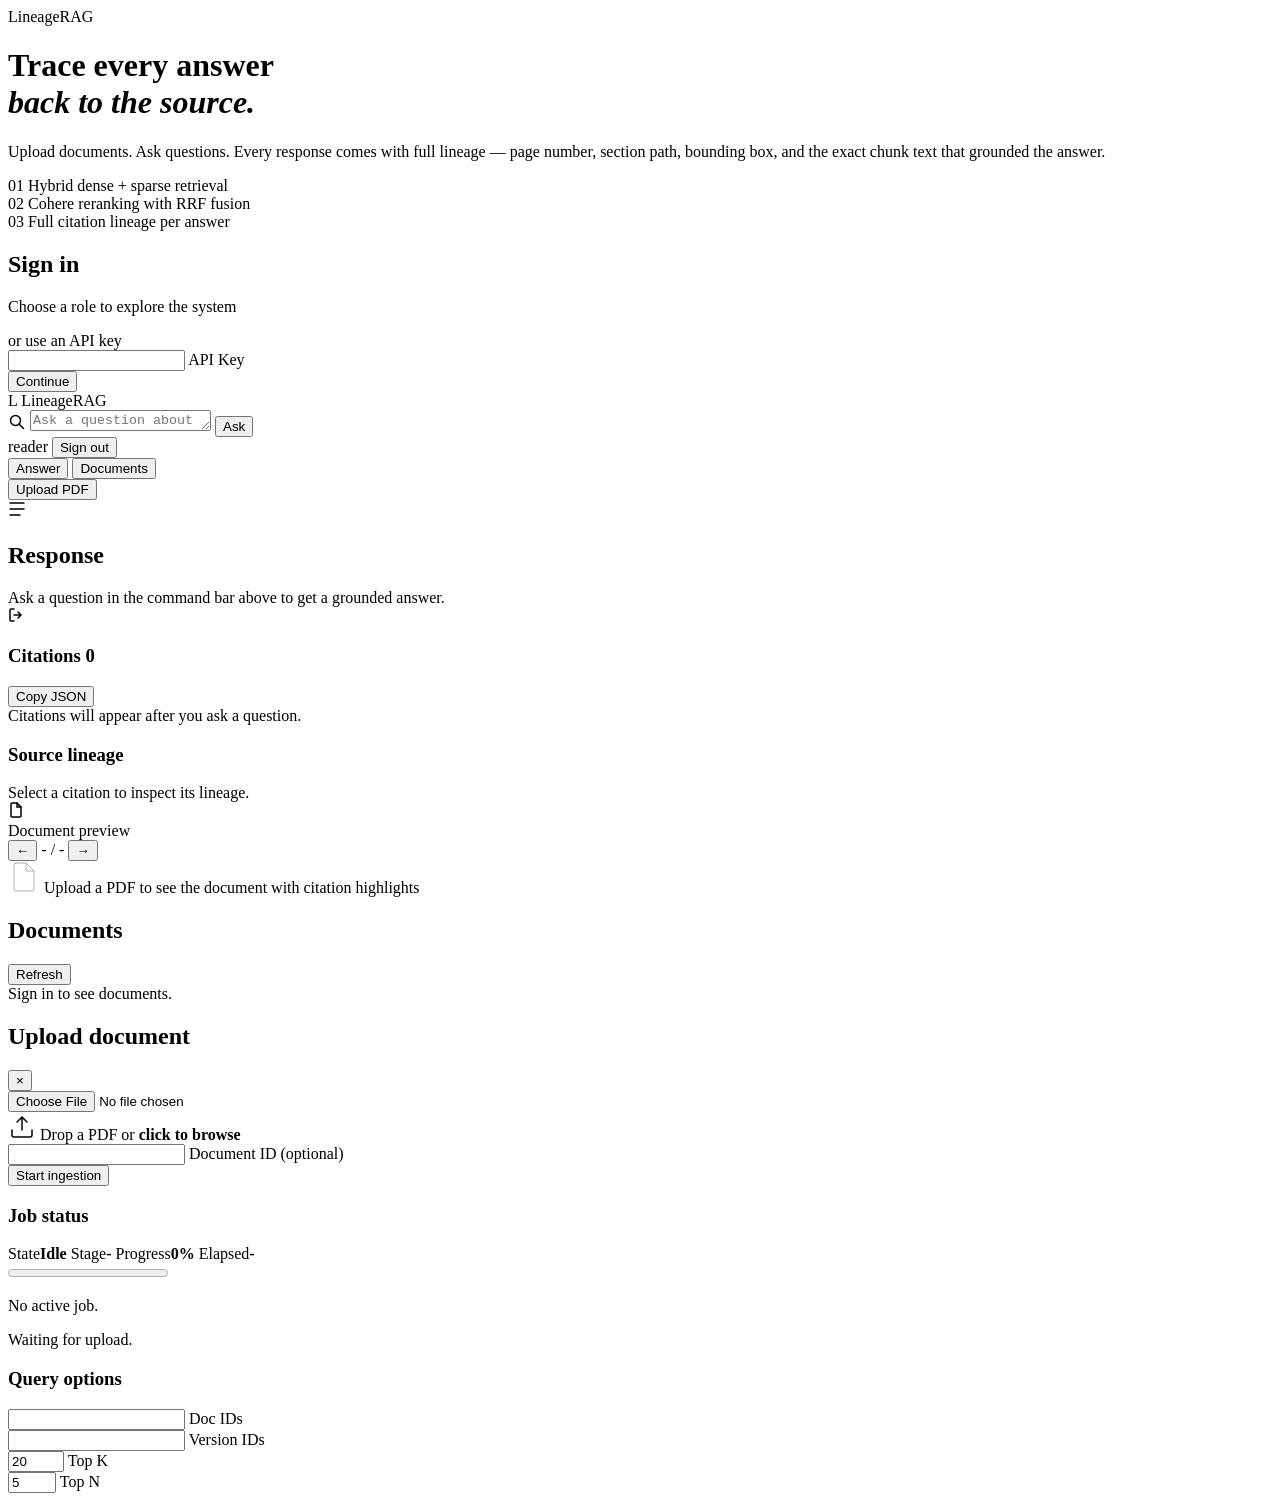
==== commit 7e0da6cb: "UI updates" ====
--- a/src/app/frontend/index.html
+++ b/src/app/frontend/index.html
@@ -15,7 +15,7 @@
   <div id="loginView" class="login-view">
     <div class="login-left">
       <div class="login-left-content">
-        <div class="login-eyebrow">RAG Hackathon 2026</div>
+        <div class="login-eyebrow">LineageRAG</div>
         <h1 class="login-headline">Trace every answer<br /><em>back to the source.</em></h1>
         <p class="login-body">Upload documents. Ask questions. Every response comes with full lineage &mdash; page number, section path, bounding box, and the exact chunk text that grounded the answer.</p>
         <div class="login-features">
@@ -83,7 +83,6 @@
     <div class="toolbar">
       <div class="toolbar-left">
         <button id="tabAnswer" type="button" class="tab active" data-tab="answer">Answer</button>
-        <button id="tabSources" type="button" class="tab" data-tab="sources">Sources</button>
         <button id="tabDocuments" type="button" class="tab" data-tab="documents">Documents</button>
       </div>
       <div class="toolbar-right">
@@ -93,48 +92,66 @@
 
     <main class="content">
       <section id="paneAnswer" class="pane active">
-        <div class="answer-header">
-          <h2 class="pane-heading">Answer</h2>
-          <div class="answer-badges">
-            <span id="cacheStatus" class="badge badge-green" hidden>Cache</span>
-            <span id="requestMeta" class="text-dim text-xs"></span>
-          </div>
-        </div>
-        <div id="answerOutput" class="answer-body empty">Ask a question in the command bar above to get a grounded answer.</div>
-        <div id="warningOutput" class="warnings"></div>
-        <div id="timingOutput" class="timings"></div>
-
-        <div class="citations-section">
-          <div class="citations-header">
-            <h3 class="pane-heading">Citations <span id="citationCount" class="count-badge">0</span></h3>
-          </div>
-          <div id="citationList" class="citation-list empty">Citations will appear after you ask a question.</div>
-        </div>
-
-        <div class="detail-section">
-          <div class="detail-header">
-            <h3 class="pane-heading">Source detail</h3>
-            <button id="copyCitationButton" type="button" class="btn btn-text btn-2xs">Copy JSON</button>
-          </div>
-          <div id="sourceDetail" class="source-detail empty">Select a citation to inspect its lineage.</div>
-        </div>
-      </section>
-
-      <section id="paneSources" class="pane">
-        <div class="sources-layout">
+        <div class="answer-layout">
+          <div class="answer-col">
+            <div class="answer-card">
+              <div class="answer-card-header">
+                <div class="answer-icon">
+                  <svg width="18" height="18" viewBox="0 0 18 18" fill="none" stroke="currentColor" stroke-width="1.5" stroke-linecap="round"><path d="M2 3h14M2 9h14M2 15h10"/></svg>
+                </div>
+                <div>
+                  <h2 class="answer-card-title">Response</h2>
+                  <div class="answer-card-meta">
+                    <span id="cacheStatus" class="badge badge-green" hidden>Cache</span>
+                    <span id="requestMeta" class="text-dim text-xs"></span>
+                  </div>
+                </div>
+              </div>
+              <div id="answerOutput" class="answer-body empty">Ask a question in the command bar above to get a grounded answer.</div>
+              <div id="warningOutput" class="warnings"></div>
+              <div id="timingOutput" class="timings"></div>
+            </div>
+
+            <div class="citations-card">
+              <div class="citations-header">
+                <div class="citations-icon">
+                  <svg width="16" height="16" viewBox="0 0 16 16" fill="none" stroke="currentColor" stroke-width="1.5" stroke-linecap="round"><path d="M6 2H3a1 1 0 00-1 1v10a1 1 0 001 1h3M10 11l3-3-3-3M6 8h7"/></svg>
+                </div>
+                <h3 class="citations-title">Citations <span id="citationCount" class="count-badge">0</span></h3>
+                <button id="copyCitationButton" type="button" class="btn btn-text btn-2xs" style="margin-left:auto">Copy JSON</button>
+              </div>
+              <div id="citationList" class="citation-list empty">Citations will appear after you ask a question.</div>
+            </div>
+
+            <div class="detail-card">
+              <div class="detail-header">
+                <h3 class="detail-title">Source lineage</h3>
+              </div>
+              <div id="sourceDetail" class="source-detail empty">Select a citation to inspect its lineage.</div>
+            </div>
+          </div>
+
           <div class="pdf-col">
-            <div class="pdf-toolbar">
-              <h3 class="pane-heading">PDF Preview</h3>
-              <div class="pdf-nav">
-                <button id="prevPageButton" type="button" class="btn btn-text btn-2xs" aria-label="Previous page">&larr;</button>
-                <span id="pageIndicator" class="text-dim text-xs mono">- / -</span>
-                <button id="nextPageButton" type="button" class="btn btn-text btn-2xs" aria-label="Next page">&rarr;</button>
-              </div>
-            </div>
-            <div id="pdfMessage" class="text-dim text-sm">Upload a PDF to preview it here.</div>
-            <div id="pdfViewport" class="pdf-viewport" hidden>
-              <canvas id="pdfCanvas"></canvas>
-              <svg id="overlayLayer" class="overlay-layer" aria-hidden="true"></svg>
+            <div class="pdf-card">
+              <div class="pdf-card-header">
+                <div class="pdf-icon">
+                  <svg width="16" height="16" viewBox="0 0 16 16" fill="none" stroke="currentColor" stroke-width="1.5" stroke-linecap="round"><path d="M4 1h5l4 4v9a1 1 0 01-1 1H4a1 1 0 01-1-1V2a1 1 0 011-1z"/><path d="M9 1v4h4"/></svg>
+                </div>
+                <span class="pdf-card-title">Document preview</span>
+                <div class="pdf-nav">
+                  <button id="prevPageButton" type="button" class="btn btn-text btn-2xs" aria-label="Previous page">&larr;</button>
+                  <span id="pageIndicator" class="text-dim text-xs mono">- / -</span>
+                  <button id="nextPageButton" type="button" class="btn btn-text btn-2xs" aria-label="Next page">&rarr;</button>
+                </div>
+              </div>
+              <div id="pdfMessage" class="pdf-empty">
+                <svg width="32" height="32" viewBox="0 0 32 32" fill="none" stroke="currentColor" stroke-width="1" stroke-linecap="round" opacity=".3"><path d="M8 2h10l8 8v18a2 2 0 01-2 2H8a2 2 0 01-2-2V4a2 2 0 012-2z"/><path d="M18 2v8h8"/></svg>
+                <span>Upload a PDF to see the document with citation highlights</span>
+              </div>
+              <div id="pdfViewport" class="pdf-viewport" hidden>
+                <canvas id="pdfCanvas"></canvas>
+                <svg id="overlayLayer" class="overlay-layer" aria-hidden="true"></svg>
+              </div>
             </div>
           </div>
         </div>
